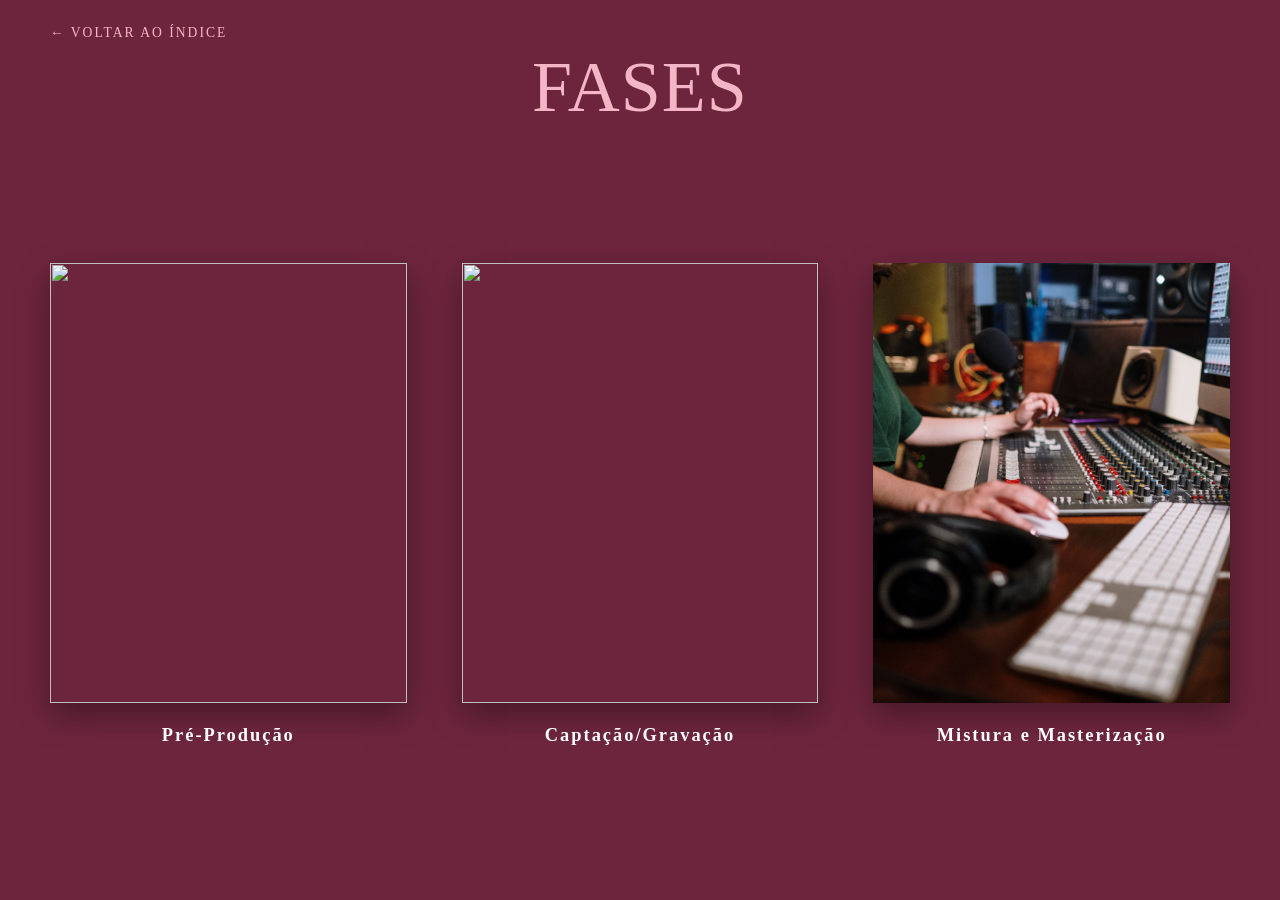
==== fases.html @ 3216510a "new" ====
<!DOCTYPE html>
<html lang="pt-PT">
<head>
    <meta charset="UTF-8">
    <meta name="viewport" content="width=device-width, initial-scale=1.0">
    <title>Fases da Produção Musical - Portefólio</title>
    <link rel="preconnect" href="https://googleapis.com">
    <link rel="preconnect" href="https://gstatic.com" crossorigin>
    <link href="https://googleapis.com/css2?family=Cinzel:wght@400;600&family=Playfair+Display:wght@400;600;700&display=swap" rel="stylesheet">
    <link rel="stylesheet" href="fases.css">

</head>
<body>

    <div class="phases-page">
        <nav class="top-nav">
            <a href="indice.html" class="nav-btn">← VOLTAR AO ÍNDICE</a>
        </nav>

        <!-- Título Principal -->
        <header class="phases-header">
            <h1 class="phases-title">FASES</h1>
        </header>

        <!-- Grelha das 3 Fases -->
        <main class="phases-grid">
            
            <!-- Coluna 1: Pré-Produção -->
            <a href="#pre-producao" class="phase-card">
                <div class="image-wrapper">
                    <img src="Pré-produção.jpg">
                </div>
                <h2 class="phase-label">Pré-Produção</h2>
            </a>

            <!-- Coluna 2: Captação/Gravação -->
            <a href="#captacao" class="phase-card">
                <div class="image-wrapper">
                    <img src="Gravação.jpg">
                </div>
                <h2 class="phase-label">Captação/Gravação</h2>
            </a>

            <!-- Coluna 3: Mistura e Masterização -->
            <a href="#mistura" class="phase-card">
                <div class="image-wrapper">
                    <img src="Mistura.jpg">
                </div>
                <h2 class="phase-label">Mistura e Masterização</h2>
            </a>

        </main>
    </div>

</body>
</html>
---- fases.css ----
* {
    margin: 0;
    padding: 0;
    box-sizing: border-box;
}

body, html {
    min-height: 100vh;
    background-color: #6d253d; 
    font-family: 'Playfair Display', serif;
    color: #ffffff;
}

.phases-page {
    min-height: 100vh;
    display: flex;
    flex-direction: column;
    padding: 25px 50px 50px;
}


.top-nav {
    display: flex;
    justify-content: space-between;
    width: 100%;
    margin-bottom: 10px;
}

.nav-btn {
    text-decoration: none;
    font-family: 'Cinzel', serif;
    font-size: 0.85rem;
    letter-spacing: 2px;
    color: #f4b6c6;
    transition: opacity 0.3s ease;
}

.nav-btn:hover {
    opacity: 0.7;
}


.phases-header {
    text-align: center;
    margin-bottom: 35px;
}

.phases-title {
    font-family: 'Playfair Display', serif;
    font-size: 4.5rem;
    font-weight: 400;
    color: #f4b6c6;
    letter-spacing: 1px;
    line-height: 1;
}


.phases-grid {
    flex: 1;
    max-width: 1200px;
    width: 100%;
    margin: 0 auto;
    display: grid;
    grid-template-columns: repeat(3, 1fr);
    gap: 55px;
    align-items: center;
}


.phase-card {
    text-decoration: none;
    color: #ffffff;
    display: flex;
    flex-direction: column;
    align-items: center;
    transition: transform 0.35s ease;
}

.phase-card:hover {
    transform: translateY(-8px);
}


.image-wrapper {
    width: 100%;
    height: 440px;
    overflow: hidden;
    box-shadow: 0 12px 30px rgba(0, 0, 0, 0.35);
    margin-bottom: 22px;
}

.image-wrapper img {
    width: 100%;
    height: 100%;
    object-fit: cover;
    display: block;
    transition: transform 0.4s ease;
}

.phase-card:hover .image-wrapper img {
    transform: scale(1.05);
}


.phase-label {
    font-family: 'Cinzel', serif;
    font-size: 1.15rem;
    font-weight: 600;
    letter-spacing: 2px;
    text-align: center;
    color: #ffffff;
}


@media (max-width: 900px) {
    .phases-page {
        padding: 20px 25px 40px;
    }
    .phases-grid {
        grid-template-columns: 1fr;
        gap: 40px;
        max-width: 420px;
    }
    .image-wrapper {
        height: 360px;
    }
    .phases-title {
        font-size: 3.2rem;
    }
}
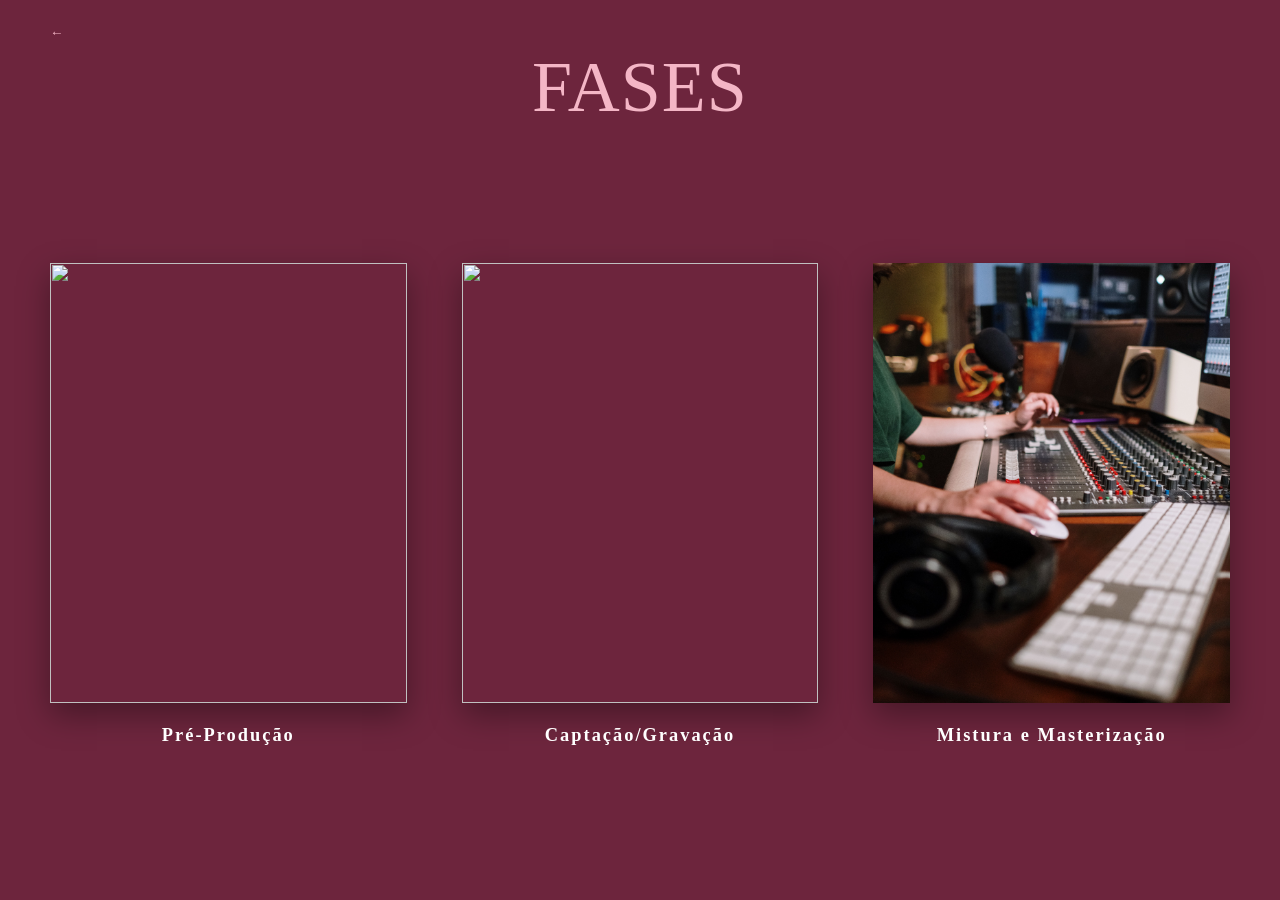
==== commit d89a5a46: "new" ====
--- a/fases.html
+++ b/fases.html
@@ -14,7 +14,7 @@
 
     <div class="phases-page">
         <nav class="top-nav">
-            <a href="indice.html" class="nav-btn">← VOLTAR AO ÍNDICE</a>
+            <a href="indice.html" class="nav-btn">←</a>
         </nav>
 
         <!-- Título Principal -->
